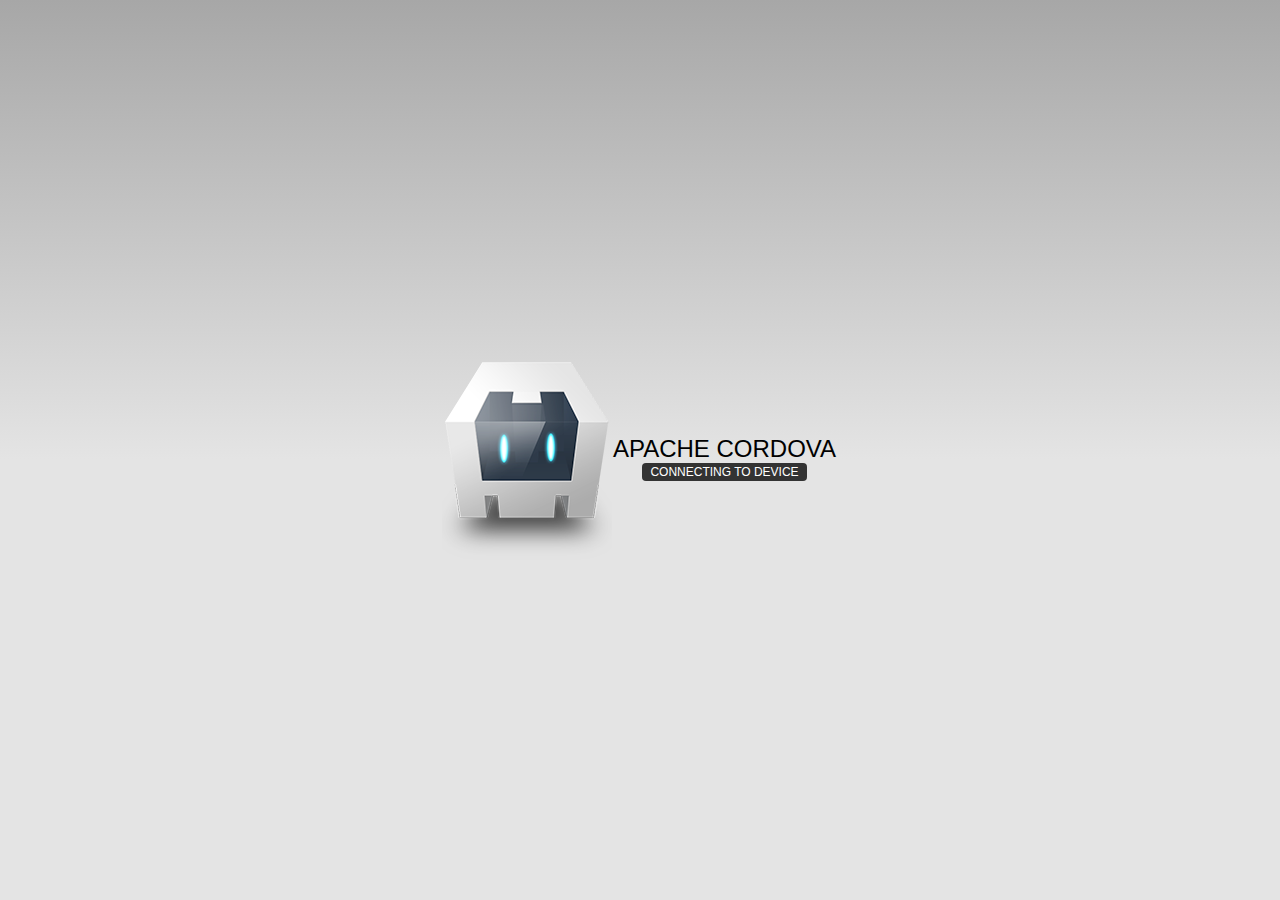
==== geolocalizacao/www/index.html @ 73a073a2 "Refactory all project and create iniciando-projeto" ====
<!DOCTYPE html>
<!--
    Licensed to the Apache Software Foundation (ASF) under one
    or more contributor license agreements.  See the NOTICE file
    distributed with this work for additional information
    regarding copyright ownership.  The ASF licenses this file
    to you under the Apache License, Version 2.0 (the
    "License"); you may not use this file except in compliance
    with the License.  You may obtain a copy of the License at

    http://www.apache.org/licenses/LICENSE-2.0

    Unless required by applicable law or agreed to in writing,
    software distributed under the License is distributed on an
    "AS IS" BASIS, WITHOUT WARRANTIES OR CONDITIONS OF ANY
     KIND, either express or implied.  See the License for the
    specific language governing permissions and limitations
    under the License.
-->
<html>
    <head>
        <!--
        Customize this policy to fit your own app's needs. For more guidance, see:
            https://github.com/apache/cordova-plugin-whitelist/blob/master/README.md#content-security-policy
        Some notes:
            * gap: is required only on iOS (when using UIWebView) and is needed for JS->native communication
            * https://ssl.gstatic.com is required only on Android and is needed for TalkBack to function properly
            * Disables use of inline scripts in order to mitigate risk of XSS vulnerabilities. To change this:
                * Enable inline JS: add 'unsafe-inline' to default-src
        -->
        <meta http-equiv="Content-Security-Policy" content="default-src 'self' data: gap: https://ssl.gstatic.com 'unsafe-eval'; style-src 'self' 'unsafe-inline'; media-src *; img-src 'self' data: content:;">
        <meta name="format-detection" content="telephone=no">
        <meta name="msapplication-tap-highlight" content="no">
        <meta name="viewport" content="user-scalable=no, initial-scale=1, maximum-scale=1, minimum-scale=1, width=device-width">
        <link rel="stylesheet" type="text/css" href="css/index.css">
        <title>Hello World</title>
    </head>
    <body>
        <div class="app">
            <h1>Apache Cordova</h1>
            <div id="deviceready" class="blink">
                <p class="event listening">Connecting to Device</p>
                <p class="event received">Device is Ready</p>
            </div>
        </div>
        <script type="text/javascript" src="cordova.js"></script>
        <script type="text/javascript" src="js/index.js"></script>
    </body>
</html>
---- geolocalizacao/www/css/index.css ----
/*
 * Licensed to the Apache Software Foundation (ASF) under one
 * or more contributor license agreements.  See the NOTICE file
 * distributed with this work for additional information
 * regarding copyright ownership.  The ASF licenses this file
 * to you under the Apache License, Version 2.0 (the
 * "License"); you may not use this file except in compliance
 * with the License.  You may obtain a copy of the License at
 *
 * http://www.apache.org/licenses/LICENSE-2.0
 *
 * Unless required by applicable law or agreed to in writing,
 * software distributed under the License is distributed on an
 * "AS IS" BASIS, WITHOUT WARRANTIES OR CONDITIONS OF ANY
 * KIND, either express or implied.  See the License for the
 * specific language governing permissions and limitations
 * under the License.
 */
* {
    -webkit-tap-highlight-color: rgba(0,0,0,0); /* make transparent link selection, adjust last value opacity 0 to 1.0 */
}

body {
    -webkit-touch-callout: none;                /* prevent callout to copy image, etc when tap to hold */
    -webkit-text-size-adjust: none;             /* prevent webkit from resizing text to fit */
    -webkit-user-select: none;                  /* prevent copy paste, to allow, change 'none' to 'text' */
    background-color:#E4E4E4;
    background-image:linear-gradient(top, #A7A7A7 0%, #E4E4E4 51%);
    background-image:-webkit-linear-gradient(top, #A7A7A7 0%, #E4E4E4 51%);
    background-image:-ms-linear-gradient(top, #A7A7A7 0%, #E4E4E4 51%);
    background-image:-webkit-gradient(
        linear,
        left top,
        left bottom,
        color-stop(0, #A7A7A7),
        color-stop(0.51, #E4E4E4)
    );
    background-attachment:fixed;
    font-family:'HelveticaNeue-Light', 'HelveticaNeue', Helvetica, Arial, sans-serif;
    font-size:12px;
    height:100%;
    margin:0px;
    padding:0px;
    text-transform:uppercase;
    width:100%;
}

/* Portrait layout (default) */
.app {
    background:url(../img/logo.png) no-repeat center top; /* 170px x 200px */
    position:absolute;             /* position in the center of the screen */
    left:50%;
    top:50%;
    height:50px;                   /* text area height */
    width:225px;                   /* text area width */
    text-align:center;
    padding:180px 0px 0px 0px;     /* image height is 200px (bottom 20px are overlapped with text) */
    margin:-115px 0px 0px -112px;  /* offset vertical: half of image height and text area height */
                                   /* offset horizontal: half of text area width */
}

/* Landscape layout (with min-width) */
@media screen and (min-aspect-ratio: 1/1) and (min-width:400px) {
    .app {
        background-position:left center;
        padding:75px 0px 75px 170px;  /* padding-top + padding-bottom + text area = image height */
        margin:-90px 0px 0px -198px;  /* offset vertical: half of image height */
                                      /* offset horizontal: half of image width and text area width */
    }
}

h1 {
    font-size:24px;
    font-weight:normal;
    margin:0px;
    overflow:visible;
    padding:0px;
    text-align:center;
}

.event {
    border-radius:4px;
    -webkit-border-radius:4px;
    color:#FFFFFF;
    font-size:12px;
    margin:0px 30px;
    padding:2px 0px;
}

.event.listening {
    background-color:#333333;
    display:block;
}

.event.received {
    background-color:#4B946A;
    display:none;
}

@keyframes fade {
    from { opacity: 1.0; }
    50% { opacity: 0.4; }
    to { opacity: 1.0; }
}
 
@-webkit-keyframes fade {
    from { opacity: 1.0; }
    50% { opacity: 0.4; }
    to { opacity: 1.0; }
}
 
.blink {
    animation:fade 3000ms infinite;
    -webkit-animation:fade 3000ms infinite;
}
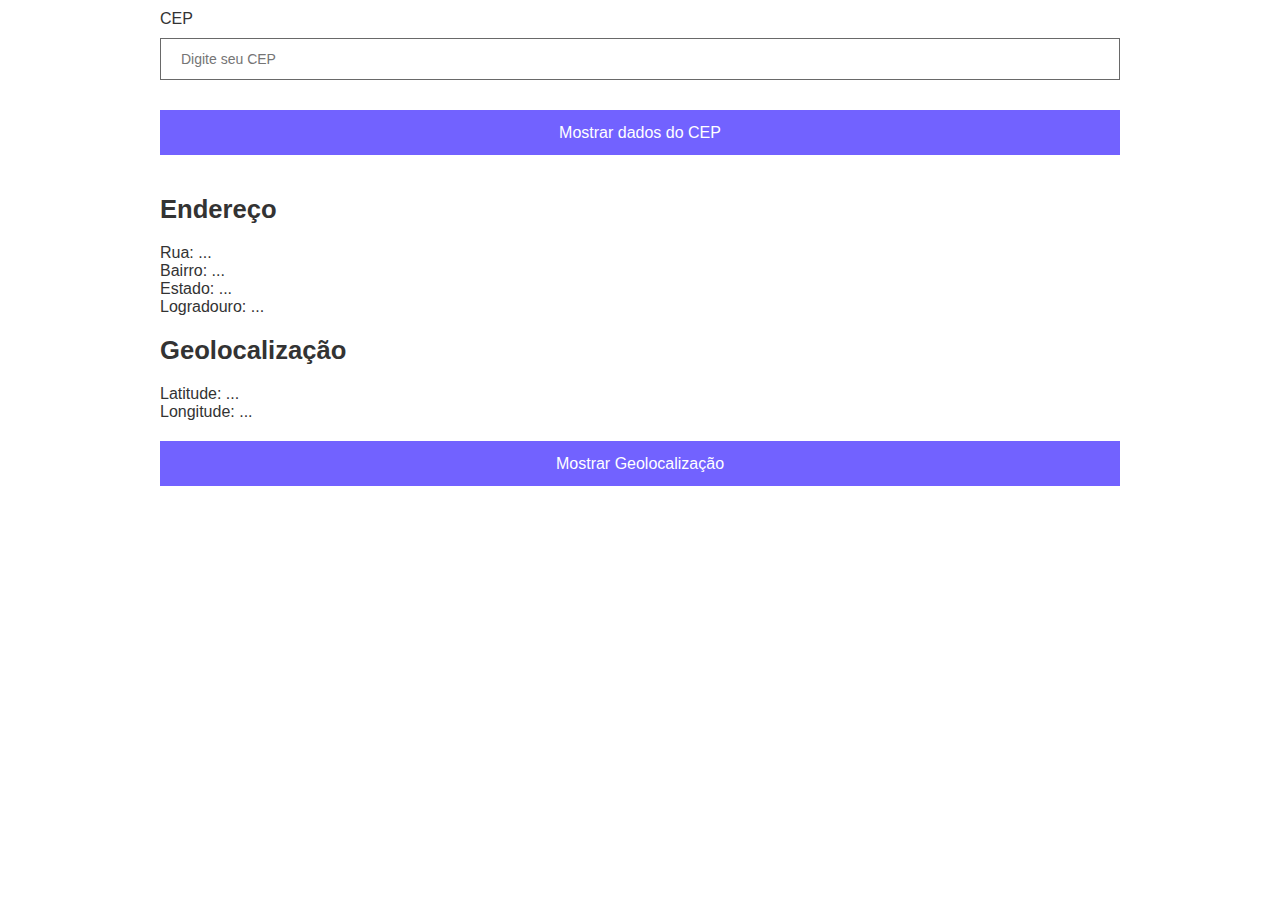
==== commit 94183f64: "Finish project" ====
--- a/geolocalizacao/www/index.html
+++ b/geolocalizacao/www/index.html
@@ -1,49 +1,35 @@
 <!DOCTYPE html>
-<!--
-    Licensed to the Apache Software Foundation (ASF) under one
-    or more contributor license agreements.  See the NOTICE file
-    distributed with this work for additional information
-    regarding copyright ownership.  The ASF licenses this file
-    to you under the Apache License, Version 2.0 (the
-    "License"); you may not use this file except in compliance
-    with the License.  You may obtain a copy of the License at
+<html>
 
-    http://www.apache.org/licenses/LICENSE-2.0
+<head>
+  <meta name="format-detection" content="telephone=no">
+  <meta name="msapplication-tap-highlight" content="no">
+  <meta name="viewport" content="user-scalable=no, initial-scale=1, maximum-scale=1, minimum-scale=1, width=device-width">
+  <link rel="stylesheet" type="text/css" href="css/index.css">
+  <title>Hello World</title>
+</head>
 
-    Unless required by applicable law or agreed to in writing,
-    software distributed under the License is distributed on an
-    "AS IS" BASIS, WITHOUT WARRANTIES OR CONDITIONS OF ANY
-     KIND, either express or implied.  See the License for the
-    specific language governing permissions and limitations
-    under the License.
--->
-<html>
-    <head>
-        <!--
-        Customize this policy to fit your own app's needs. For more guidance, see:
-            https://github.com/apache/cordova-plugin-whitelist/blob/master/README.md#content-security-policy
-        Some notes:
-            * gap: is required only on iOS (when using UIWebView) and is needed for JS->native communication
-            * https://ssl.gstatic.com is required only on Android and is needed for TalkBack to function properly
-            * Disables use of inline scripts in order to mitigate risk of XSS vulnerabilities. To change this:
-                * Enable inline JS: add 'unsafe-inline' to default-src
-        -->
-        <meta http-equiv="Content-Security-Policy" content="default-src 'self' data: gap: https://ssl.gstatic.com 'unsafe-eval'; style-src 'self' 'unsafe-inline'; media-src *; img-src 'self' data: content:;">
-        <meta name="format-detection" content="telephone=no">
-        <meta name="msapplication-tap-highlight" content="no">
-        <meta name="viewport" content="user-scalable=no, initial-scale=1, maximum-scale=1, minimum-scale=1, width=device-width">
-        <link rel="stylesheet" type="text/css" href="css/index.css">
-        <title>Hello World</title>
-    </head>
-    <body>
-        <div class="app">
-            <h1>Apache Cordova</h1>
-            <div id="deviceready" class="blink">
-                <p class="event listening">Connecting to Device</p>
-                <p class="event received">Device is Ready</p>
-            </div>
-        </div>
-        <script type="text/javascript" src="cordova.js"></script>
-        <script type="text/javascript" src="js/index.js"></script>
-    </body>
-</html>
+<body>
+  <div class="app">
+    <form>
+      <label>CEP</label>
+      <input type="text" placeholder="Digite seu CEP">
+      <button>Mostrar dados do CEP</button>
+    </form>
+
+    <h1>Endereço</h1>
+    <p class="bairro">Rua: ...</p>
+    <p class="cidade">Bairro: ...</p>
+    <p class="estado">Estado: ...</p>
+    <p class="logradouro">Logradouro: ...</p>
+
+    <h1>Geolocalização</h1>
+    <p class="latitude">Latitude: ...</p>
+    <p class="longitude">Longitude: ...</p>
+    <button class="geolocalizacao">Mostrar Geolocalização</button>
+  </div>
+  <script type="text/javascript" src="cordova.js"></script>
+  <script type="text/javascript" src="js/index.js"></script>
+</body>
+
+</html>--- a/geolocalizacao/www/css/index.css
+++ b/geolocalizacao/www/css/index.css
@@ -1,115 +1,48 @@
-/*
- * Licensed to the Apache Software Foundation (ASF) under one
- * or more contributor license agreements.  See the NOTICE file
- * distributed with this work for additional information
- * regarding copyright ownership.  The ASF licenses this file
- * to you under the Apache License, Version 2.0 (the
- * "License"); you may not use this file except in compliance
- * with the License.  You may obtain a copy of the License at
- *
- * http://www.apache.org/licenses/LICENSE-2.0
- *
- * Unless required by applicable law or agreed to in writing,
- * software distributed under the License is distributed on an
- * "AS IS" BASIS, WITHOUT WARRANTIES OR CONDITIONS OF ANY
- * KIND, either express or implied.  See the License for the
- * specific language governing permissions and limitations
- * under the License.
- */
 * {
-    -webkit-tap-highlight-color: rgba(0,0,0,0); /* make transparent link selection, adjust last value opacity 0 to 1.0 */
+  margin: 0;
+  padding: 0;
+  box-sizing: border-box;
+  font-family: Arial;
+  color: #333333;
 }
 
-body {
-    -webkit-touch-callout: none;                /* prevent callout to copy image, etc when tap to hold */
-    -webkit-text-size-adjust: none;             /* prevent webkit from resizing text to fit */
-    -webkit-user-select: none;                  /* prevent copy paste, to allow, change 'none' to 'text' */
-    background-color:#E4E4E4;
-    background-image:linear-gradient(top, #A7A7A7 0%, #E4E4E4 51%);
-    background-image:-webkit-linear-gradient(top, #A7A7A7 0%, #E4E4E4 51%);
-    background-image:-ms-linear-gradient(top, #A7A7A7 0%, #E4E4E4 51%);
-    background-image:-webkit-gradient(
-        linear,
-        left top,
-        left bottom,
-        color-stop(0, #A7A7A7),
-        color-stop(0.51, #E4E4E4)
-    );
-    background-attachment:fixed;
-    font-family:'HelveticaNeue-Light', 'HelveticaNeue', Helvetica, Arial, sans-serif;
-    font-size:12px;
-    height:100%;
-    margin:0px;
-    padding:0px;
-    text-transform:uppercase;
-    width:100%;
-}
-
-/* Portrait layout (default) */
 .app {
-    background:url(../img/logo.png) no-repeat center top; /* 170px x 200px */
-    position:absolute;             /* position in the center of the screen */
-    left:50%;
-    top:50%;
-    height:50px;                   /* text area height */
-    width:225px;                   /* text area width */
-    text-align:center;
-    padding:180px 0px 0px 0px;     /* image height is 200px (bottom 20px are overlapped with text) */
-    margin:-115px 0px 0px -112px;  /* offset vertical: half of image height and text area height */
-                                   /* offset horizontal: half of text area width */
-}
-
-/* Landscape layout (with min-width) */
-@media screen and (min-aspect-ratio: 1/1) and (min-width:400px) {
-    .app {
-        background-position:left center;
-        padding:75px 0px 75px 170px;  /* padding-top + padding-bottom + text area = image height */
-        margin:-90px 0px 0px -198px;  /* offset vertical: half of image height */
-                                      /* offset horizontal: half of image width and text area width */
-    }
+  max-width: 1000px;
+  margin: 0 auto;
+  padding: 0 20px;
 }
 
 h1 {
-    font-size:24px;
-    font-weight:normal;
-    margin:0px;
-    overflow:visible;
-    padding:0px;
-    text-align:center;
+  margin: 20px 0;
+  font-size: 1.6em;
 }
 
-.event {
-    border-radius:4px;
-    -webkit-border-radius:4px;
-    color:#FFFFFF;
-    font-size:12px;
-    margin:0px 30px;
-    padding:2px 0px;
+label {
+  display: block;
+  margin: 10px 0;
 }
 
-.event.listening {
-    background-color:#333333;
-    display:block;
+input {
+  display: block;
+  width: 100%;
+  height: 20px;
+  margin: 10px 0;
+  padding: 20px 20px;
+  border: 1px solid #696969;
+  font-size: 14px;
 }
 
-.event.received {
-    background-color:#4B946A;
-    display:none;
+button {
+  width: 100%;
+  height: 45px;
+  margin: 20px 0;
+  background-color: #7262ff;
+  border: none;
+  color: #ffffff;
+  font-size: 16px;
+  cursor: pointer;
 }
 
-@keyframes fade {
-    from { opacity: 1.0; }
-    50% { opacity: 0.4; }
-    to { opacity: 1.0; }
-}
- 
-@-webkit-keyframes fade {
-    from { opacity: 1.0; }
-    50% { opacity: 0.4; }
-    to { opacity: 1.0; }
-}
- 
-.blink {
-    animation:fade 3000ms infinite;
-    -webkit-animation:fade 3000ms infinite;
-}
+button:hover {
+  background-color: #241b72;
+}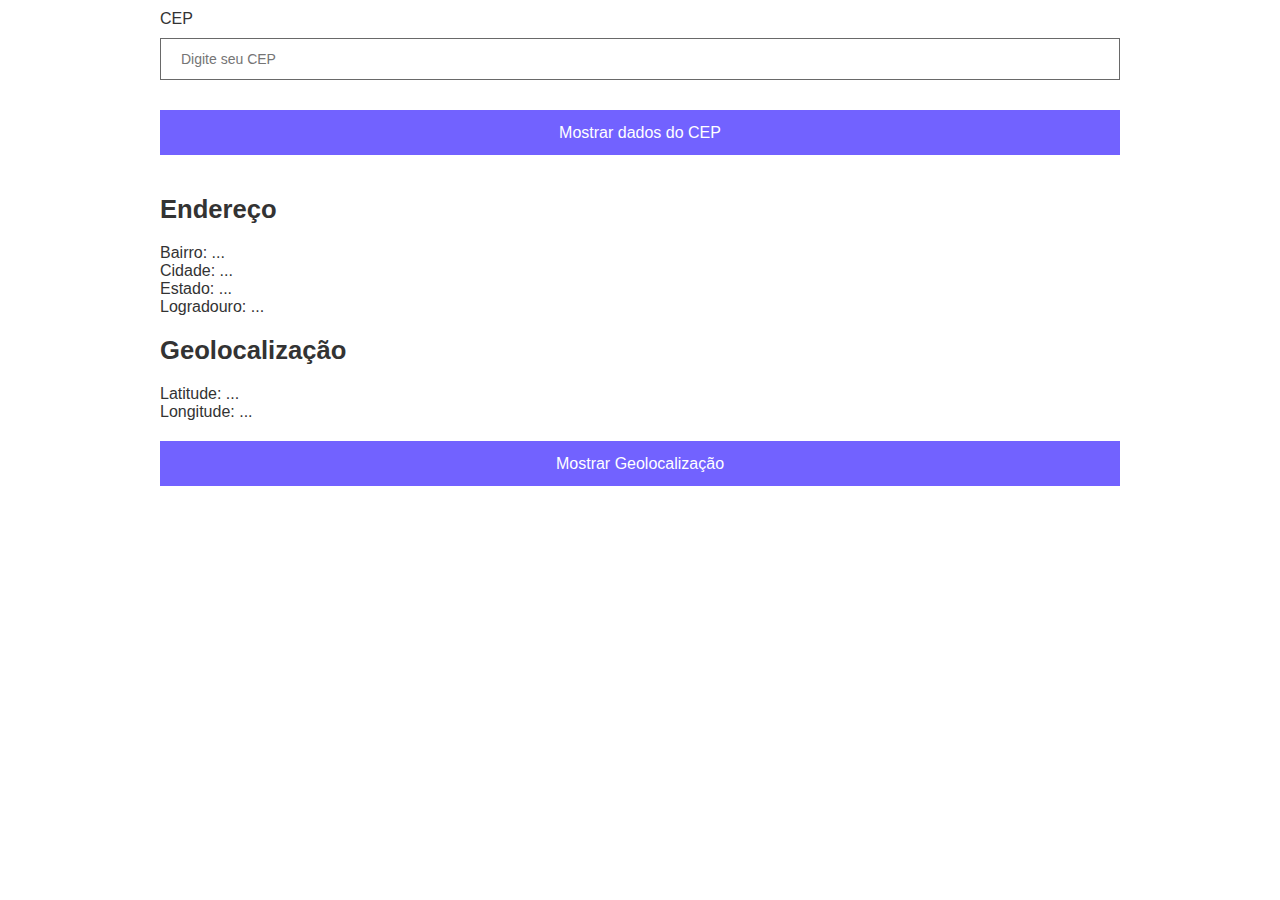
==== commit 204e79a5: "Fix some infos" ====
--- a/geolocalizacao/www/index.html
+++ b/geolocalizacao/www/index.html
@@ -18,8 +18,8 @@
     </form>
 
     <h1>Endereço</h1>
-    <p class="bairro">Rua: ...</p>
-    <p class="cidade">Bairro: ...</p>
+    <p class="bairro">Bairro: ...</p>
+    <p class="cidade">Cidade: ...</p>
     <p class="estado">Estado: ...</p>
     <p class="logradouro">Logradouro: ...</p>
 
